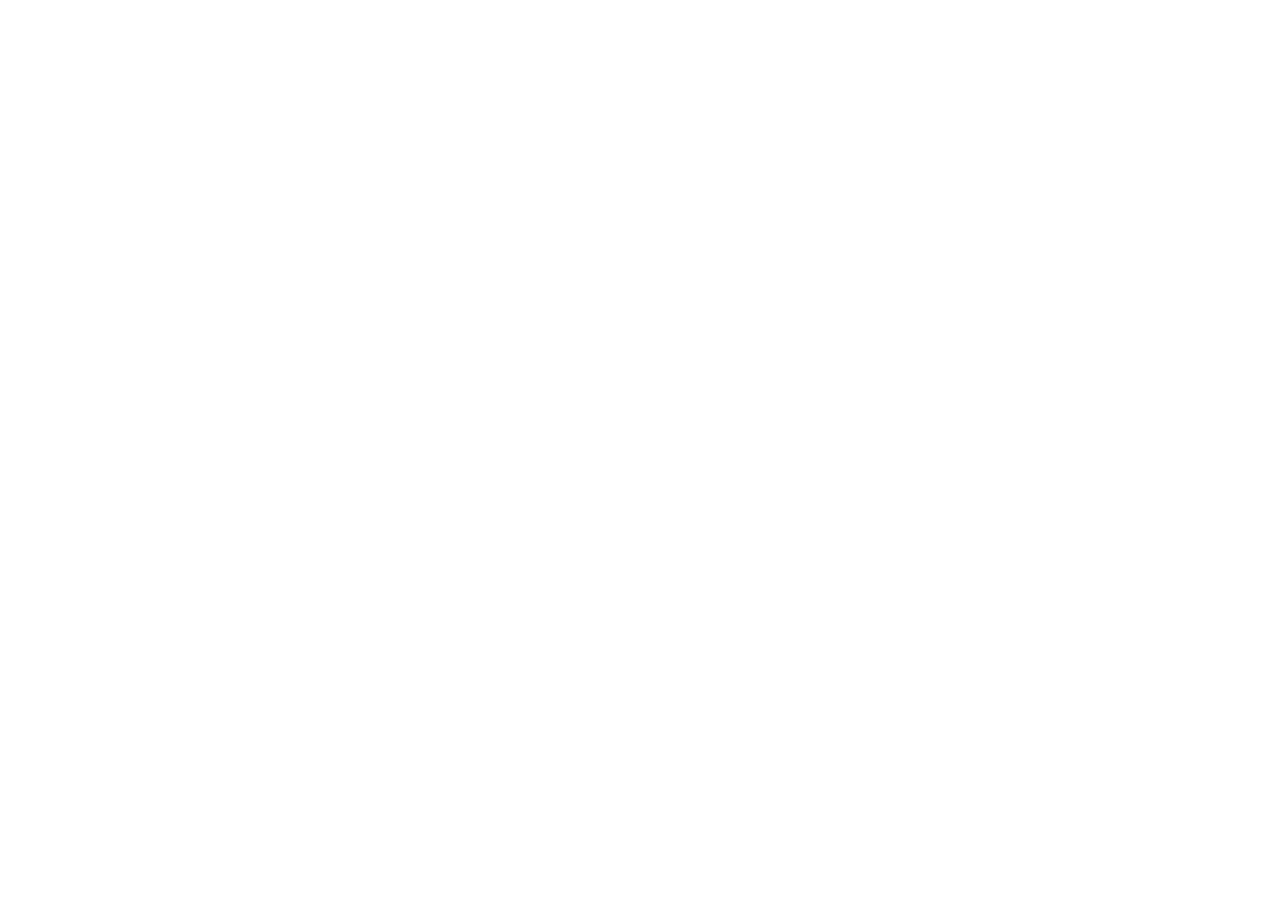
==== index.html @ b57378df "Inicializando" ====
<!DOCTYPE html>
<html lang="en">
<head>
    <meta charset="UTF-8">
    <meta name="viewport" content="width=device-width, initial-scale=1.0">
    <link rel="stylesheet" href="styles/normalize.css">
    <link rel="stylesheet" href="styles/base.css">
    <link rel="stylesheet" href="styles/larger.css">
    <title>WD 231</title>
</head>
<body>
    
</body>
</html>
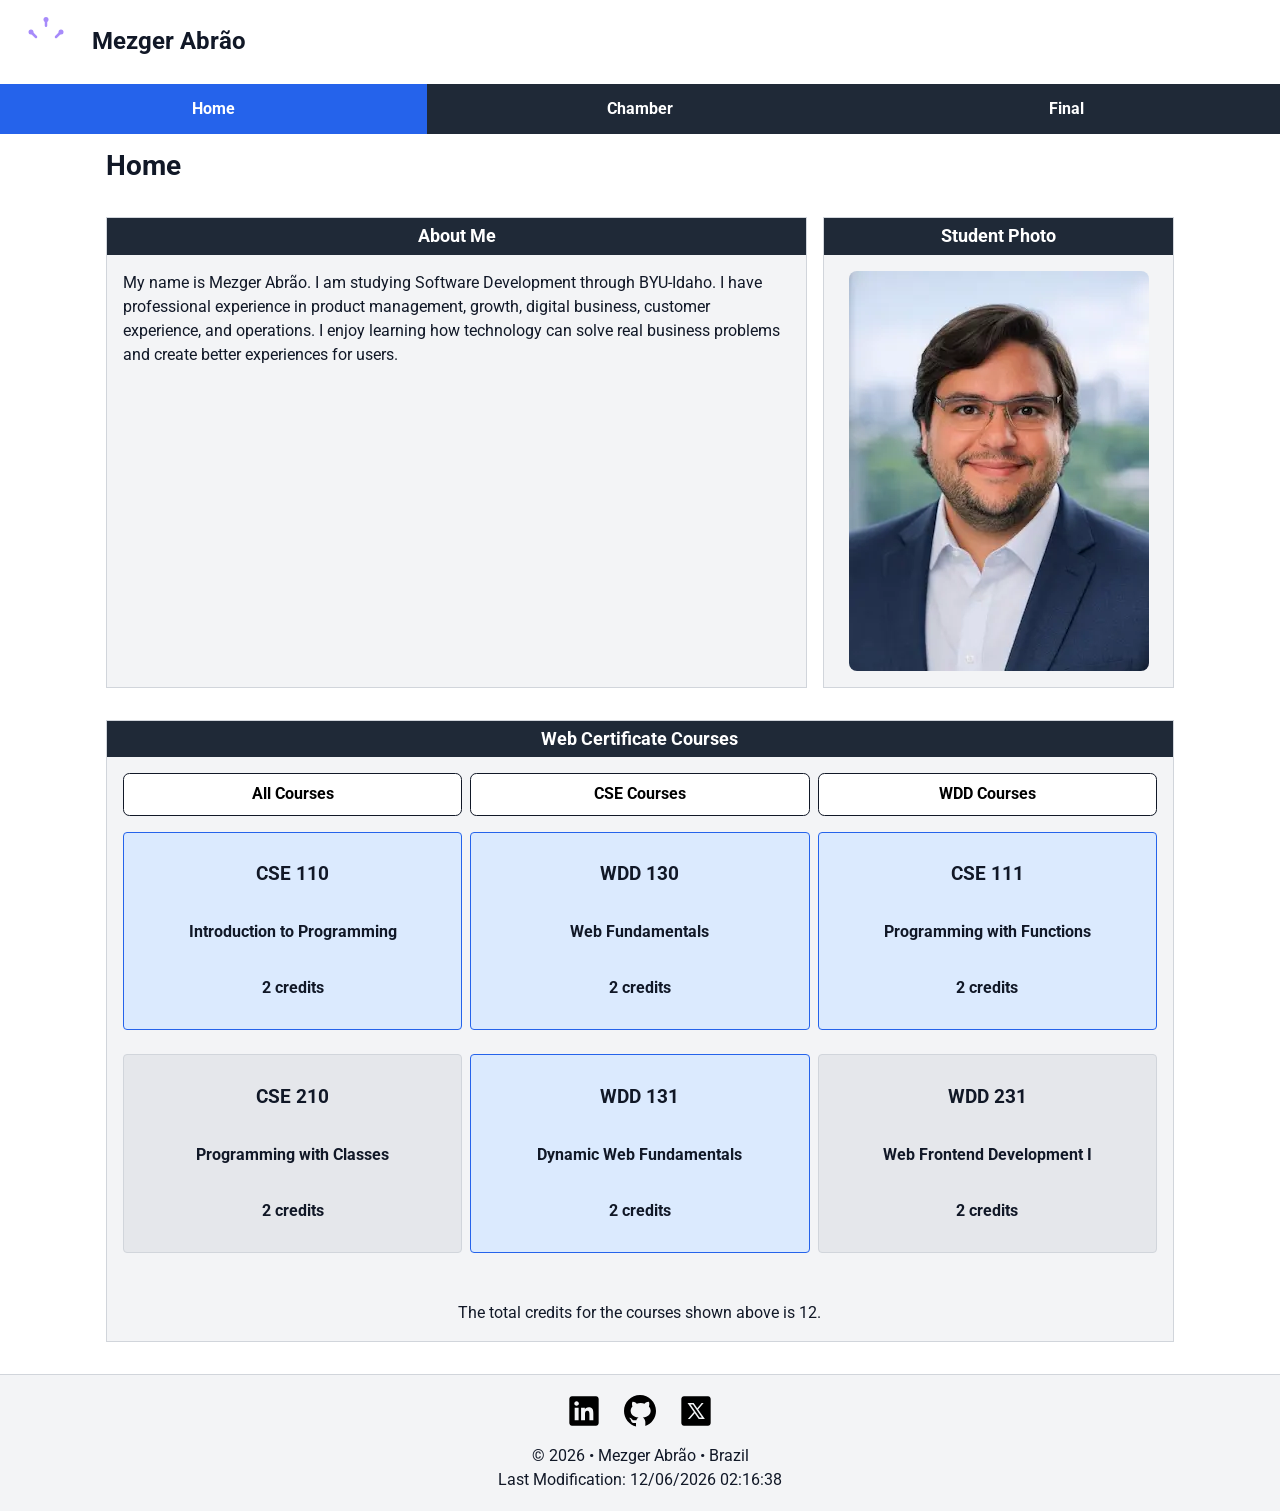
==== commit 31663eb7: "W1 Assignment" ====
--- a/index.html
+++ b/index.html
@@ -1,14 +1,93 @@
 <!DOCTYPE html>
 <html lang="en">
 <head>
-    <meta charset="UTF-8">
-    <meta name="viewport" content="width=device-width, initial-scale=1.0">
-    <link rel="stylesheet" href="styles/normalize.css">
-    <link rel="stylesheet" href="styles/base.css">
-    <link rel="stylesheet" href="styles/larger.css">
-    <title>WD 231</title>
+  <meta charset="UTF-8">
+  <meta name="viewport" content="width=device-width, initial-scale=1.0">
+  <meta name="description" content="WDD 231 course home page for Mezger Abrão.">
+  <meta name="author" content="Mezger Abrão">
+
+  <title>WDD 231 | Course Home Page | Mezger Abrão</title>
+
+  <link rel="preconnect" href="https://fonts.googleapis.com">
+  <link rel="preconnect" href="https://fonts.gstatic.com" crossorigin>
+  <link href="https://fonts.googleapis.com/css2?family=Roboto:wght@400;700&display=swap" rel="stylesheet">
+
+  <link rel="stylesheet" href="styles/normalize.css">
+  <link rel="stylesheet" href="styles/small.css">
+  <link rel="stylesheet" href="styles/larger.css">
+
+  <script src="scripts/navigation.js" defer></script>
+  <script src="scripts/date.js" defer></script>
+  <script src="scripts/courses.js" defer></script>
 </head>
+
 <body>
-    
+  <header>
+    <img src="images/logo.svg" alt="Site logo" width="60" height="60">
+    <span>Mezger Abrão</span>
+    <button id="menu" type="button" aria-label="Open navigation menu">☰</button>
+  </header>
+
+  <nav id="nav-menu" aria-label="Primary navigation">
+    <a href="index.html" class="active">Home</a>
+    <a href="chamber/index.html">Chamber</a>
+    <a href="final/index.html">Final</a>
+  </nav>
+
+  <main>
+    <h1>Home</h1>
+
+    <section class="about">
+      <h2>About Me</h2>
+      <p>
+        My name is Mezger Abrão. I am studying Software Development through BYU-Idaho.
+        I have professional experience in product management, growth, digital business,
+        customer experience, and operations. I enjoy learning how technology can solve
+        real business problems and create better experiences for users.
+      </p>
+    </section>
+
+    <section class="photo">
+      <h2>Student Photo</h2>
+      <img src="images/profile.webp" alt="Photo of Mezger Abrão" width="300" height="400">
+    </section>
+
+    <section class="courses">
+      <h2>Web Certificate Courses</h2>
+
+      <div class="course-buttons">
+        <button id="all" type="button">All Courses</button>
+        <button id="cse" type="button">CSE Courses</button>
+        <button id="wdd" type="button">WDD Courses</button>
+      </div>
+
+      <div id="course-list"></div>
+
+      <p>
+        The total credits for the courses shown above is
+        <span id="total-credits">0</span>.
+      </p>
+    </section>
+  </main>
+
+  <footer>
+    <div class="social">
+      <a href="https://www.linkedin.com/in/mezger-abrao/" target="_blank" rel="noopener">
+        <img src="images/linkedin.svg" alt="LinkedIn profile" width="40" height="40">
+      </a>
+      <a href="https://github.com/mezgerabrao/wdd231" target="_blank" rel="noopener">
+        <img src="images/github.svg" alt="GitHub repository" width="40" height="40">
+      </a>
+      <a href="https://x.com/" target="_blank" rel="noopener">
+        <img src="images/x.svg" alt="X social media profile" width="40" height="40">
+      </a>
+    </div>
+
+    <p>
+      &copy; <span id="currentyear"></span> • Mezger Abrão • Brazil
+    </p>
+
+    <p id="lastModified"></p>
+  </footer>
 </body>
 </html>
--- a/styles/small.css
+++ b/styles/small.css
@@ -0,0 +1,185 @@
+:root {
+  --primary-color: #1f2937;
+  --secondary-color: #374151;
+  --accent-color: #2563eb;
+  --light-color: #f3f4f6;
+  --white-color: #ffffff;
+  --dark-color: #111827;
+  --border-color: #d1d5db;
+  --completed-color: #dbeafe;
+  --not-completed-color: #e5e7eb;
+}
+
+* {
+  box-sizing: border-box;
+}
+
+body {
+  font-family: "Roboto", Arial, sans-serif;
+  margin: 0;
+  color: var(--dark-color);
+  background-color: var(--white-color);
+}
+
+header {
+  display: flex;
+  align-items: center;
+  gap: 1rem;
+  padding: 0.75rem 1rem;
+  background-color: var(--white-color);
+}
+
+header span {
+  font-size: 1.5rem;
+  font-weight: 700;
+}
+
+header img {
+  width: 60px;
+  height: 60px;
+}
+
+#menu {
+  margin-left: auto;
+  font-size: 2rem;
+  background: none;
+  border: 1px solid var(--border-color);
+  padding: 0.25rem 0.75rem;
+  cursor: pointer;
+}
+
+nav {
+  display: none;
+  background-color: var(--primary-color);
+}
+
+nav.open {
+  display: block;
+}
+
+nav a {
+  display: block;
+  padding: 1rem;
+  color: var(--white-color);
+  text-decoration: none;
+  font-weight: 700;
+  border-top: 1px solid var(--secondary-color);
+}
+
+nav a:hover,
+nav a.active {
+  background-color: var(--accent-color);
+}
+
+main {
+  max-width: 1100px;
+  margin: 0 auto;
+  padding: 1rem;
+}
+
+h1 {
+  margin-top: 0;
+  font-size: 1.75rem;
+}
+
+section {
+  margin-bottom: 1rem;
+  background-color: var(--light-color);
+  border: 1px solid var(--border-color);
+}
+
+section h2 {
+  margin: 0;
+  padding: 0.5rem;
+  text-align: center;
+  color: var(--white-color);
+  background-color: var(--primary-color);
+  font-size: 1.1rem;
+}
+
+section p {
+  padding: 1rem;
+  margin: 0;
+  line-height: 1.5;
+}
+
+.photo {
+  text-align: center;
+}
+
+.photo img {
+  display: block;
+  width: 100%;
+  max-width: 300px;
+  height: auto;
+  margin: 1rem auto;
+  border-radius: 0.5rem;
+}
+
+.courses {
+  text-align: center;
+}
+
+.course-buttons {
+  display: grid;
+  grid-template-columns: 1fr;
+  gap: 0.5rem;
+  padding: 1rem;
+}
+
+.course-buttons button {
+  padding: 0.7rem;
+  border: 1px solid var(--dark-color);
+  border-radius: 0.4rem;
+  background-color: var(--white-color);
+  font-weight: 700;
+  cursor: pointer;
+}
+
+.course-buttons button:hover {
+  background-color: var(--accent-color);
+  color: var(--white-color);
+}
+
+#course-list {
+  display: grid;
+  grid-template-columns: 1fr;
+  gap: 0.5rem;
+  padding: 0 1rem 1rem;
+}
+
+.course-card {
+  padding: 0.8rem;
+  border: 1px solid var(--border-color);
+  border-radius: 0.25rem;
+  background-color: var(--not-completed-color);
+  font-weight: 700;
+}
+
+.course-card.completed {
+  background-color: var(--completed-color);
+  border-color: var(--accent-color);
+}
+
+footer {
+  padding: 1rem;
+  text-align: center;
+  background-color: var(--light-color);
+  border-top: 1px solid var(--border-color);
+}
+
+.social {
+  display: flex;
+  justify-content: center;
+  gap: 1rem;
+  margin-bottom: 0.75rem;
+}
+
+.social img {
+  width: 40px;
+  height: 40px;
+}
+
+footer p {
+  margin: 0.35rem 0;
+}
--- a/styles/larger.css
+++ b/styles/larger.css
@@ -0,0 +1,38 @@
+@media screen and (min-width: 40rem) {
+  #menu {
+    display: none;
+  }
+
+  nav {
+    display: flex;
+    justify-content: center;
+  }
+
+  nav a {
+    flex: 1;
+    text-align: center;
+    border-top: none;
+  }
+
+  main {
+    display: grid;
+    grid-template-columns: 2fr 1fr;
+    gap: 1rem;
+  }
+
+  h1 {
+    grid-column: 1 / 3;
+  }
+
+  .courses {
+    grid-column: 1 / 3;
+  }
+
+  .course-buttons {
+    grid-template-columns: repeat(3, 1fr);
+  }
+
+  #course-list {
+    grid-template-columns: repeat(3, 1fr);
+  }
+}
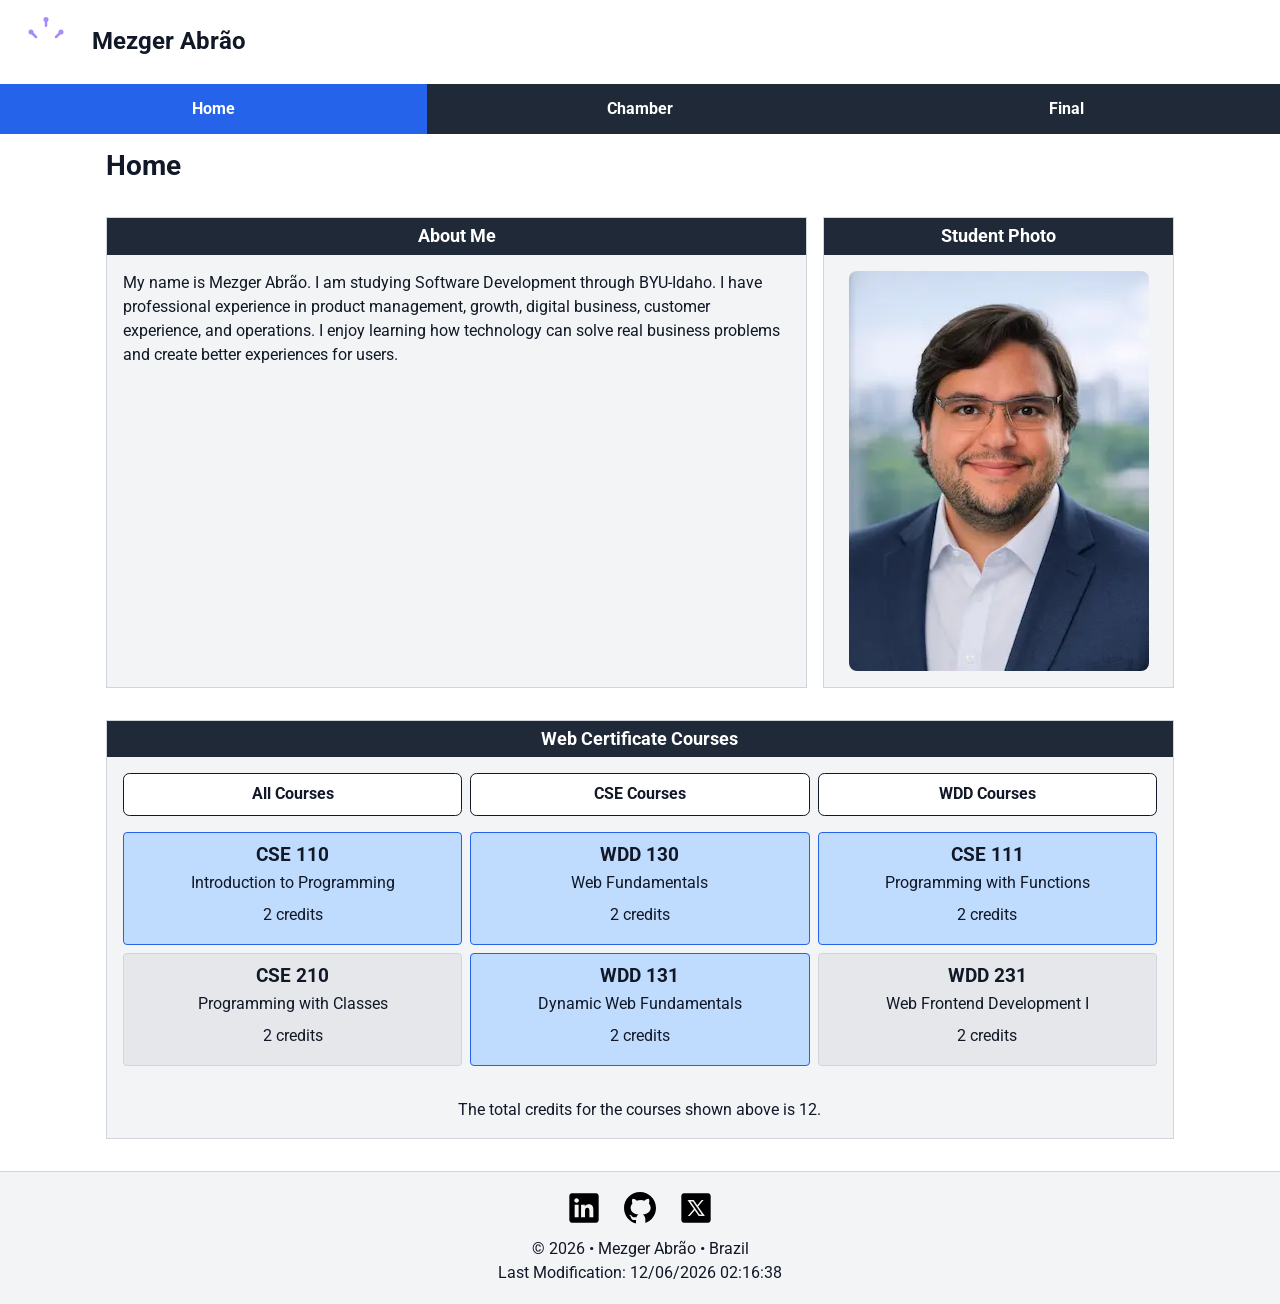
==== commit 54ae82e0: "Audit Adjustments" ====
--- a/index.html
+++ b/index.html
@@ -3,14 +3,21 @@
 <head>
   <meta charset="UTF-8">
   <meta name="viewport" content="width=device-width, initial-scale=1.0">
-  <meta name="description" content="WDD 231 course home page for Mezger Abrão.">
+
+  <meta
+    name="description"
+    content="WDD 231 course home page for Mezger Abrão, featuring course information and web development projects."
+  >
   <meta name="author" content="Mezger Abrão">
 
   <title>WDD 231 | Course Home Page | Mezger Abrão</title>
 
   <link rel="preconnect" href="https://fonts.googleapis.com">
   <link rel="preconnect" href="https://fonts.gstatic.com" crossorigin>
-  <link href="https://fonts.googleapis.com/css2?family=Roboto:wght@400;700&display=swap" rel="stylesheet">
+  <link
+    href="https://fonts.googleapis.com/css2?family=Roboto:wght@400;700&display=swap"
+    rel="stylesheet"
+  >
 
   <link rel="stylesheet" href="styles/normalize.css">
   <link rel="stylesheet" href="styles/small.css">
@@ -23,13 +30,25 @@
 
 <body>
   <header>
-    <img src="images/logo.svg" alt="Site logo" width="60" height="60">
+    <img
+      src="images/logo.svg"
+      alt="WDD 231 site logo"
+      width="60"
+      height="60"
+    >
     <span>Mezger Abrão</span>
-    <button id="menu" type="button" aria-label="Open navigation menu">☰</button>
+
+    <button
+      id="menu"
+      type="button"
+      aria-label="Open navigation menu"
+      aria-expanded="false"
+      aria-controls="nav-menu"
+    >☰</button>
   </header>
 
   <nav id="nav-menu" aria-label="Primary navigation">
-    <a href="index.html" class="active">Home</a>
+    <a href="index.html" class="active" aria-current="page">Home</a>
     <a href="chamber/index.html">Chamber</a>
     <a href="final/index.html">Final</a>
   </nav>
@@ -39,17 +58,25 @@
 
     <section class="about">
       <h2>About Me</h2>
+
       <p>
-        My name is Mezger Abrão. I am studying Software Development through BYU-Idaho.
-        I have professional experience in product management, growth, digital business,
-        customer experience, and operations. I enjoy learning how technology can solve
-        real business problems and create better experiences for users.
+        My name is Mezger Abrão. I am studying Software Development through
+        BYU-Idaho. I have professional experience in product management,
+        growth, digital business, customer experience, and operations. I enjoy
+        learning how technology can solve real business problems and create
+        better experiences for users.
       </p>
     </section>
 
     <section class="photo">
       <h2>Student Photo</h2>
-      <img src="images/profile.webp" alt="Photo of Mezger Abrão" width="300" height="400">
+
+      <img
+        src="images/profile.webp"
+        alt="Mezger Abrão"
+        width="300"
+        height="400"
+      >
     </section>
 
     <section class="courses">
@@ -72,19 +99,49 @@
 
   <footer>
     <div class="social">
-      <a href="https://www.linkedin.com/in/mezger-abrao/" target="_blank" rel="noopener">
-        <img src="images/linkedin.svg" alt="LinkedIn profile" width="40" height="40">
+      <a
+        href="https://www.linkedin.com/in/mezger-abrao/"
+        target="_blank"
+        rel="noopener"
+      >
+        <img
+          src="images/linkedin.svg"
+          alt="LinkedIn profile"
+          width="40"
+          height="40"
+        >
       </a>
-      <a href="https://github.com/mezgerabrao/wdd231" target="_blank" rel="noopener">
-        <img src="images/github.svg" alt="GitHub repository" width="40" height="40">
+
+      <a
+        href="https://github.com/"
+        target="_blank"
+        rel="noopener"
+      >
+        <img
+          src="images/github.svg"
+          alt="GitHub repository"
+          width="40"
+          height="40"
+        >
       </a>
-      <a href="https://x.com/" target="_blank" rel="noopener">
-        <img src="images/x.svg" alt="X social media profile" width="40" height="40">
+
+      <a
+        href="https://x.com/"
+        target="_blank"
+        rel="noopener"
+      >
+        <img
+          src="images/x.svg"
+          alt="X social media"
+          width="40"
+          height="40"
+        >
       </a>
     </div>
 
     <p>
-      &copy; <span id="currentyear"></span> • Mezger Abrão • Brazil
+      &copy; <span id="currentyear"></span>
+      • Mezger Abrão • Brazil
     </p>
 
     <p id="lastModified"></p>
--- a/styles/small.css
+++ b/styles/small.css
@@ -6,7 +6,7 @@
   --white-color: #ffffff;
   --dark-color: #111827;
   --border-color: #d1d5db;
-  --completed-color: #dbeafe;
+  --completed-color: #bfdbfe;
   --not-completed-color: #e5e7eb;
 }
 
@@ -15,8 +15,8 @@
 }
 
 body {
+  margin: 0;
   font-family: "Roboto", Arial, sans-serif;
-  margin: 0;
   color: var(--dark-color);
   background-color: var(--white-color);
 }
@@ -41,10 +41,10 @@
 
 #menu {
   margin-left: auto;
+  padding: 0.25rem 0.75rem;
+  border: 1px solid var(--border-color);
+  background: none;
   font-size: 2rem;
-  background: none;
-  border: 1px solid var(--border-color);
-  padding: 0.25rem 0.75rem;
   cursor: pointer;
 }
 
@@ -60,10 +60,11 @@
 nav a {
   display: block;
   padding: 1rem;
+  border-top: 1px solid var(--secondary-color);
   color: var(--white-color);
+  font-weight: 700;
+  text-align: center;
   text-decoration: none;
-  font-weight: 700;
-  border-top: 1px solid var(--secondary-color);
 }
 
 nav a:hover,
@@ -71,6 +72,13 @@
   background-color: var(--accent-color);
 }
 
+nav a:focus-visible,
+button:focus-visible,
+.social a:focus-visible {
+  outline: 3px solid var(--accent-color);
+  outline-offset: 3px;
+}
+
 main {
   max-width: 1100px;
   margin: 0 auto;
@@ -84,22 +92,22 @@
 
 section {
   margin-bottom: 1rem;
+  border: 1px solid var(--border-color);
   background-color: var(--light-color);
-  border: 1px solid var(--border-color);
 }
 
 section h2 {
   margin: 0;
   padding: 0.5rem;
-  text-align: center;
+  background-color: var(--primary-color);
   color: var(--white-color);
-  background-color: var(--primary-color);
   font-size: 1.1rem;
+  text-align: center;
 }
 
 section p {
-  padding: 1rem;
-  margin: 0;
+  margin: 0;
+  padding: 1rem;
   line-height: 1.5;
 }
 
@@ -132,6 +140,7 @@
   border: 1px solid var(--dark-color);
   border-radius: 0.4rem;
   background-color: var(--white-color);
+  color: var(--dark-color);
   font-weight: 700;
   cursor: pointer;
 }
@@ -153,19 +162,26 @@
   border: 1px solid var(--border-color);
   border-radius: 0.25rem;
   background-color: var(--not-completed-color);
-  font-weight: 700;
+}
+
+.course-card h3 {
+  margin: 0;
+}
+
+.course-card p {
+  padding: 0.25rem;
 }
 
 .course-card.completed {
+  border-color: var(--accent-color);
   background-color: var(--completed-color);
-  border-color: var(--accent-color);
 }
 
 footer {
   padding: 1rem;
-  text-align: center;
+  border-top: 1px solid var(--border-color);
   background-color: var(--light-color);
-  border-top: 1px solid var(--border-color);
+  text-align: center;
 }
 
 .social {
@@ -176,6 +192,7 @@
 }
 
 .social img {
+  display: block;
   width: 40px;
   height: 40px;
 }
--- a/styles/larger.css
+++ b/styles/larger.css
@@ -10,8 +10,8 @@
 
   nav a {
     flex: 1;
+    border-top: none;
     text-align: center;
-    border-top: none;
   }
 
   main {
